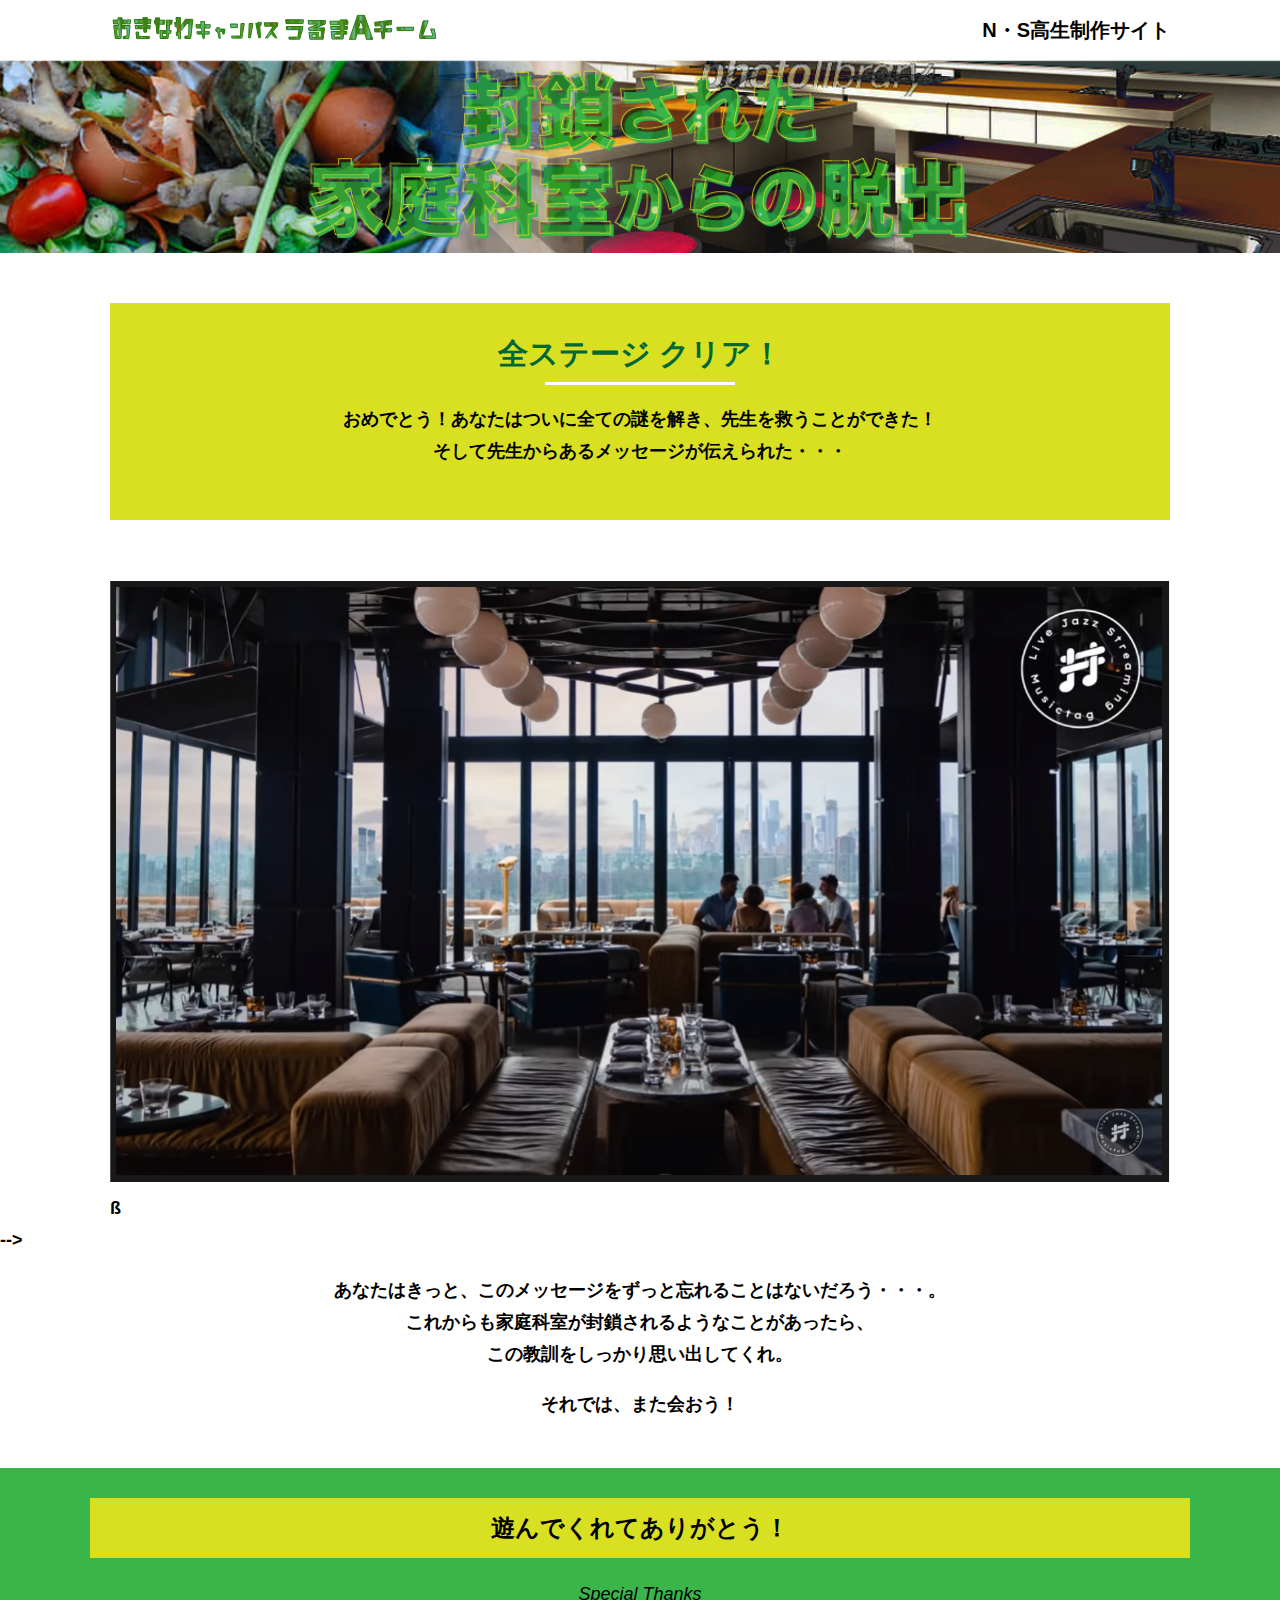
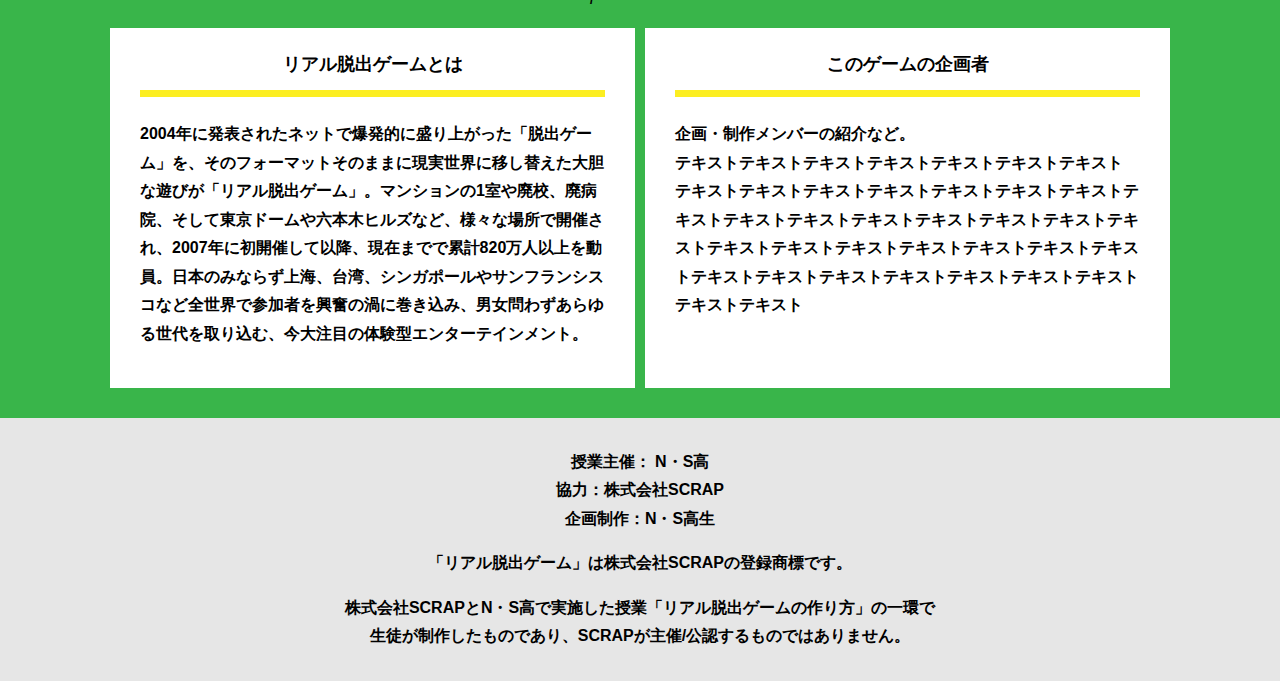
==== final.html @ b938b382 "Add files via upload" ====
<!DOCTYPE html>
<html lang="ja">
<head>
  <meta charset="UTF-8">
  <meta http-equiv="X-UA-Compatible" content="IE=edge">
  <meta name="viewport" content="width=device-width, initial-scale=1.0">
  <title>封鎖された家庭科室からの脱出 │ Project N</title>
  <link rel="stylesheet" href="assets/css/normalize.css">
  <link rel="stylesheet" href="assets/css/style.css">
</head>
<body>
  <header class="header">
    <div class="container">
      <div class="header__logo"><img src="assets/images/logo.svg" alt="チームロゴ"></div>
      <div class="header__name">N・S高生制作サイト</div>
    </div>
  </header>
  <main class="main final-page">
    <!-- タイトルエリア　ここから -->
    <h1 class="main-title"><img src="assets/images/main-image.png" alt="封鎖された家庭科室からの脱出"></h1>
    <!-- タイトルエリア　ここまで -->
    <section class="section">
      <div class="container">
        <div class="box bg-color--subcolor">
          <h2 class="section-title--border">全ステージ クリア！</h2>
          <p class="text-center">おめでとう！あなたはついに全ての謎を解き、先生を救うことができた！<br>
            そして先生からあるメッセージが伝えられた・・・</p>
        </div>
      </div>
    </section>
    <section class="section">
      <div class="container">
          <figure class="image__container">
             <img src="assets/images/stage.png" alt="">
          </figure>

<!--  YouTube貼り付け
            <div class="youtube__container">
              <div class="youtube">
                <iframe width="560" height="315" src="https://www.youtube.com/embed/IRyJe-0Uie0?controls=0" title="YouTube video player" frameborder="0" allow="accelerometer; autoplay; clipboard-write; encrypted-media; gyroscope; picture-in-picture" allowfullscreen></iframe>
              </div>
            </div>
Youtube貼り付けここまで-->
          ß
      </div>
         -->
        <p class="text-center">あなたはきっと、このメッセージをずっと忘れることはないだろう・・・。<br>
          これからも家庭科室が封鎖されるようなことがあったら、<br>
          この教訓をしっかり思い出してくれ。</p>
        <p class="text-center">それでは、また会おう！</p>
      </div>
    </section>
    <section class="section bg-color--keycolor">
      <div class="container">
        <h2 class="section-title">遊んでくれてありがとう！</h2>
        <p class="font-eng text-center">Special Thanks</p>
        <div class="row">
          <div class="column">
            <div class="card">
              <h3 class="card__title">リアル脱出ゲームとは</h3>
              <p class="card__content">2004年に発表されたネットで爆発的に盛り上がった「脱出ゲーム」を、そのフォーマットそのままに現実世界に移し替えた大胆な遊びが「リアル脱出ゲーム」。マンションの1室や廃校、廃病院、そして東京ドームや六本木ヒルズなど、様々な場所で開催され、2007年に初開催して以降、現在までで累計820万人以上を動員。日本のみならず上海、台湾、シンガポールやサンフランシスコなど全世界で参加者を興奮の渦に巻き込み、男女問わずあらゆる世代を取り込む、今大注目の体験型エンターテインメント。</p>
            </div>
          </div>
          <div class="column">
            <div class="card">
              <h3 class="card__title">このゲームの企画者</h3>
              <p class="card__content">企画・制作メンバーの紹介など。<br>
                テキストテキストテキストテキストテキストテキストテキスト<br>
                テキストテキストテキストテキストテキストテキストテキストテキストテキストテキストテキストテキストテキストテキストテキストテキストテキストテキストテキストテキストテキストテキストテキストテキストテキストテキストテキストテキストテキストテキストテキスト</p>
            </div>
          </div>
        </div>
      </div>
    </section>
  </main>
  <footer class="footer section bg-color--gray">
    <div class="container">
        <p class="text-center">授業主催： N・S高<br>協力：株式会社SCRAP<br>企画制作：N・S高生</p>
        <p class="text-center">「リアル脱出ゲーム」は株式会社SCRAPの登録商標です。</p>
        <p class="text-center">株式会社SCRAPとN・S高で実施した授業「リアル脱出ゲームの作り方」の一環で<br>生徒が制作したものであり、SCRAPが主催/公認するものではありません。</p>
    </div>
  </footer>
</body>
</html>
---- assets/css/style.css ----
@charset "UTF-8";
/****************************
 * 共通CSSのテンプレートです。
*****************************/
*,
*::before,
*::after {
  -webkit-box-sizing: border-box;
          box-sizing: border-box;
}

html {
  font-size: 18px;
  -webkit-box-sizing: border-box;
          box-sizing: border-box;
}

body {
  overflow-x: hidden;
  font-family: "游ゴシック体", "Yu Gothic", YuGothic, "ヒラギノ角ゴ Pro", "Hiragino Kaku Gothic Pro", "メイリオ", "Meiryo", sans-serif;
  font-size: 18px;
  line-height: 1.77778;
  font-weight: bold;
  text-decoration: none;
  border: none;
  list-style: none;
  color: #000;
  margin: 0;
}

img {
  width: 100%;
}

figure {
  margin: 0;
}

figcaption {
  margin-top: 30px;
  font-size: 14px;
}

@media screen and (max-width: 767px) {
  figcaption {
    font-size: 13px;
  }
}

input[type=text] {
  font-size: 18px;
  border: none;
  padding: 25px 35px;
  display: block;
  margin: 0 auto;
  max-width: 580px;
  width: 100%;
}

::-webkit-input-placeholder {
  color: #999;
}

:-ms-input-placeholder {
  color: #999;
}

::-ms-input-placeholder {
  color: #999;
}

::placeholder {
  color: #999;
}

button {
  cursor: pointer;
  display: block;
  border: none;
  margin: 0 auto;
  background-color: #006837;
  color: #fff;
  width: 287px;
  height: 55px;
}

/*******************
* Layout
*******************/
.section {
  padding-top: 30px;
  padding-bottom: 30px;
}

.section--clear {
  /* ステージクリア画面 */
  position: fixed;
  display: none;
  /* 読み込み時に一瞬表示されるのを防ぐ */
  -webkit-box-pack: center;
      -ms-flex-pack: center;
          justify-content: center;
  -webkit-box-align: center;
      -ms-flex-align: center;
          align-items: center;
  top: 0;
  bottom: 0;
  left: 0;
  right: 0;
  z-index: 200;
}

.section--clear.isClear {
  display: -webkit-box;
  display: -ms-flexbox;
  display: flex;
}

.container {
  width: 1100px;
  padding-left: 20px;
  padding-right: 20px;
  margin: 0 auto;
}

@media screen and (max-width: 1100px) {
  .container {
    width: calc(100% - 40px);
  }
}

.row {
  display: -webkit-box;
  display: -ms-flexbox;
  display: flex;
  -ms-flex-line-pack: stretch;
      align-content: stretch;
  gap: 10px;
}

.row + .row {
  margin-top: 20px;
}

.column {
  width: 100%;
}

.card {
  background-color: #fff;
  margin-bottom: 20px;
  height: 100%;
}

.card__title {
  font-size: 18px;
  text-align: center;
  margin: 0;
  padding: 20px 30px;
  position: relative;
  cursor: pointer;
}

.card__content {
  -webkit-transition: all 0.3s;
  transition: all 0.3s;
  font-size: 16px;
  padding: 20px 30px;
  margin: 0;
  position: relative;
}

.card__content::before {
  display: block;
  content: '';
  width: calc(100% - 60px);
  height: 7px;
  background-color: #fcee21;
  position: absolute;
  top: -10px;
  left: 30px;
}

.hint-page .card {
  height: auto;
}

.hint-page .card__content {
  display: none;
  text-align: center;
}

.hint-page .card__arrow {
  position: absolute;
  top: calc(50% - 12px);
  right: 45px;
  -webkit-transform: rotate(90deg);
          transform: rotate(90deg);
  -webkit-transition: all 0.3s;
  transition: all 0.3s;
  fill: #009245;
  width: 12px;
  height: 24px;
}

.hint-page .card.is-open .card__content {
  display: block;
}

.hint-page .card.is-open .card__arrow {
  -webkit-transform: rotate(-90deg);
          transform: rotate(-90deg);
}

.box {
  padding: 35px 30px;
}

.youtube {
  position: relative;
  width: 100%;
  padding-top: 56.25%;
}

.youtube iframe {
  position: absolute;
  top: 0;
  left: 0;
  width: 100%;
  height: 100%;
}

.youtube__container {
  max-width: 800px;
  margin: 0 auto;
}

/*********************
* Color
*********************/
.bg-color--keycolor {
  background-color: #39b54a;
}

.bg-color--subcolor {
  background-color: #d9e021;
}

.bg-color--gray {
  background-color: #e6e6e6;
}

/*********************
* title
**********************/
.main-title {
  margin: 0;
}

.sub-title {
  text-align: center;
  font-size: 18px;
  line-height: 1.66667;
}

.sub-title__bg {
  background-color: #fcee21;
  padding-left: 1rem;
  padding-right: 1rem;
}

.section-title {
  font-size: 24px;
  line-height: 1.75;
  text-align: center;
  padding: 9px 20px;
  background-color: #d9e021;
  margin: 0 -20px 20px -20px;
}

.section-title__stage {
  display: inline-block;
  margin-right: 2rem;
}

.section-title--keycolorlight {
  background-color: #8cc63f;
}

.section-title--keycolorlight .section-title__stage {
  color: #fff;
}

.section-title--keycolor {
  background-color: #39b54a;
}

.section-title--story {
  width: 330px;
  margin: 0 auto 20px;
}

.section-title--border {
  position: relative;
  font-size: 30px;
  text-align: center;
  line-height: 1.06667;
  margin: 0;
  padding-bottom: 15px;
  color: #006837;
}

.section-title--border::after {
  position: absolute;
  bottom: 0;
  left: calc(50% - 95px);
  display: block;
  content: '';
  background-color: #fff;
  height: 2.6px;
  width: 190px;
}

/******************
* text
******************/
.font-eng {
  font-style: italic;
  font-weight: normal;
}

/*************************
* Button
*************************/
.btn {
  display: block;
  text-decoration: none;
  cursor: pointer;
  background-color: #006837;
  color: #fff;
  font-size: 24px;
  line-height: 1.54167;
  text-align: center;
  padding: 11.5px;
  width: calc(100% - 40px);
  max-width: 700px;
  margin: 10px auto;
  position: relative;
}

.btn:hover {
  opacity: 0.7;
}

.btn__arrow {
  position: absolute;
  top: calc(50% - 12px);
  right: 15px;
  fill: #fff;
  width: 12px;
  height: 24px;
}

/****************
* header
*****************/
.header {
  background-color: #fff;
  height: 60px;
}

.header .container {
  display: -webkit-box;
  display: -ms-flexbox;
  display: flex;
  -webkit-box-pack: justify;
      -ms-flex-pack: justify;
          justify-content: space-between;
  -webkit-box-align: center;
      -ms-flex-align: center;
          align-items: center;
  height: 100%;
}

.header__logo {
  width: 330px;
  height: 42px;
}

.header__name {
  font-size: 20px;
  line-height: 1.1;
}

.footer {
  font-size: 16px;
}

.footer p:first-child {
  margin-top: 0;
}

.footer p:last-child {
  margin-bottom: 0;
}

/********************
* main
********************/
.story__note {
  margin: 0;
}

.story__note__outer {
  width: 860px;
  display: -webkit-box;
  display: -ms-flexbox;
  display: flex;
  padding: 20px;
  margin: 20px auto;
  -webkit-box-pack: center;
      -ms-flex-pack: center;
          justify-content: center;
}

@media screen and (max-width: 940px) {
  .story__note__outer {
    width: 100%;
  }
}

.stage-column__container + .stage-column__container {
  border-top: 2px solid #fff;
}

.answer {
  font-size: 18px;
  margin-bottom: 20px;
  line-height: 80px;
  word-spacing: 20px;
}

.err-message {
  color: #c1272d;
  font-size: 18px;
  text-align: center;
}

.link-hint {
  text-align: center;
  display: block;
  margin-top: 20px;
}

.clear-message {
  background-color: #d9e021;
  padding: 30px 30px 60px;
  position: relative;
}

.clear-message__title {
  position: relative;
  display: block;
  text-align: center;
  color: #006837;
  font-size: 30px;
  padding-bottom: 10px;
  margin-bottom: 35px;
}

.clear-message__title::after {
  content: '';
  position: absolute;
  display: block;
  width: 183px;
  height: 2px;
  background-color: #fff;
  bottom: 0;
  left: calc(50% - (183px/2));
}

.clear-message__content {
  text-align: center;
}

.clear-message__btn {
  position: absolute;
  bottom: -30px;
  left: calc(50% - 144px);
  width: 288px;
  margin: 0;
}

/********************
* Utility
********************/
.text-center {
  text-align: center;
}

.text-left {
  text-align: left;
}

.text-right {
  text-align: right;
}

.hidden {
  display: none;
}
/*# sourceMappingURL=style.css.map */
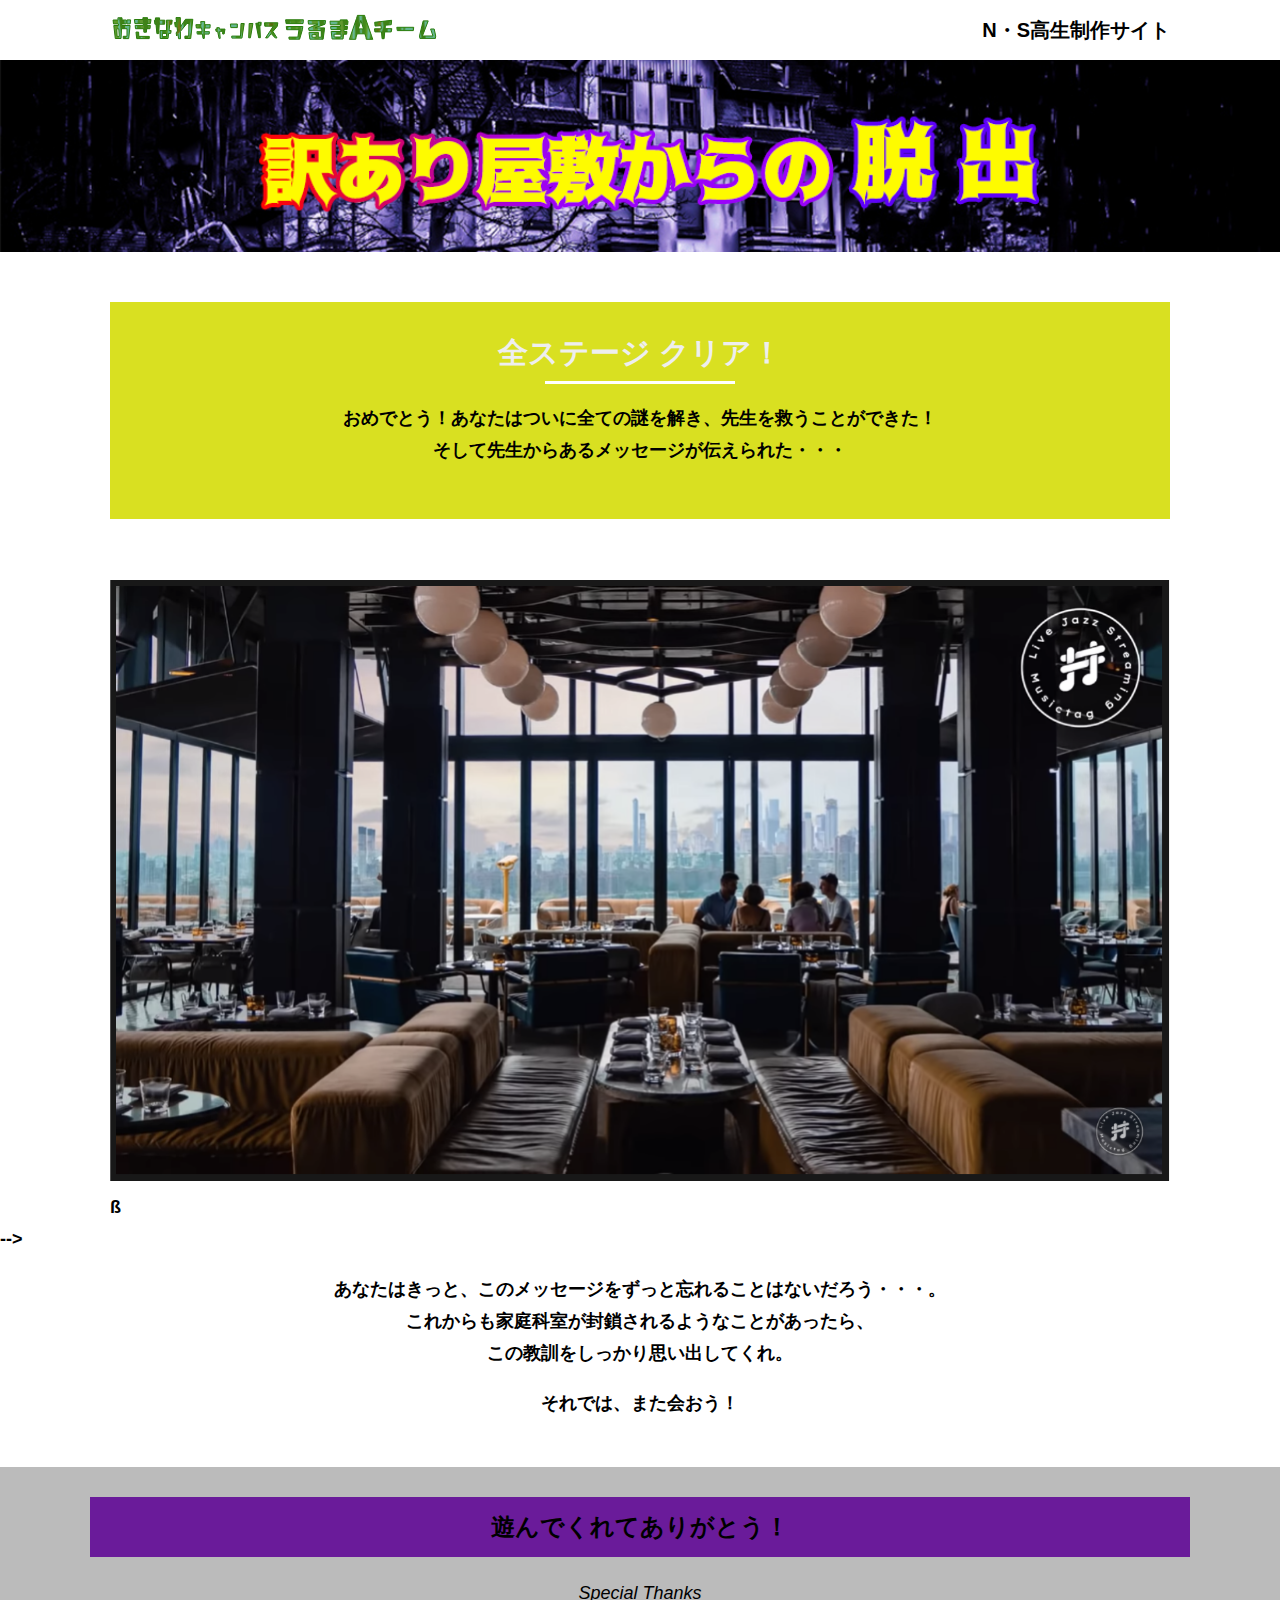
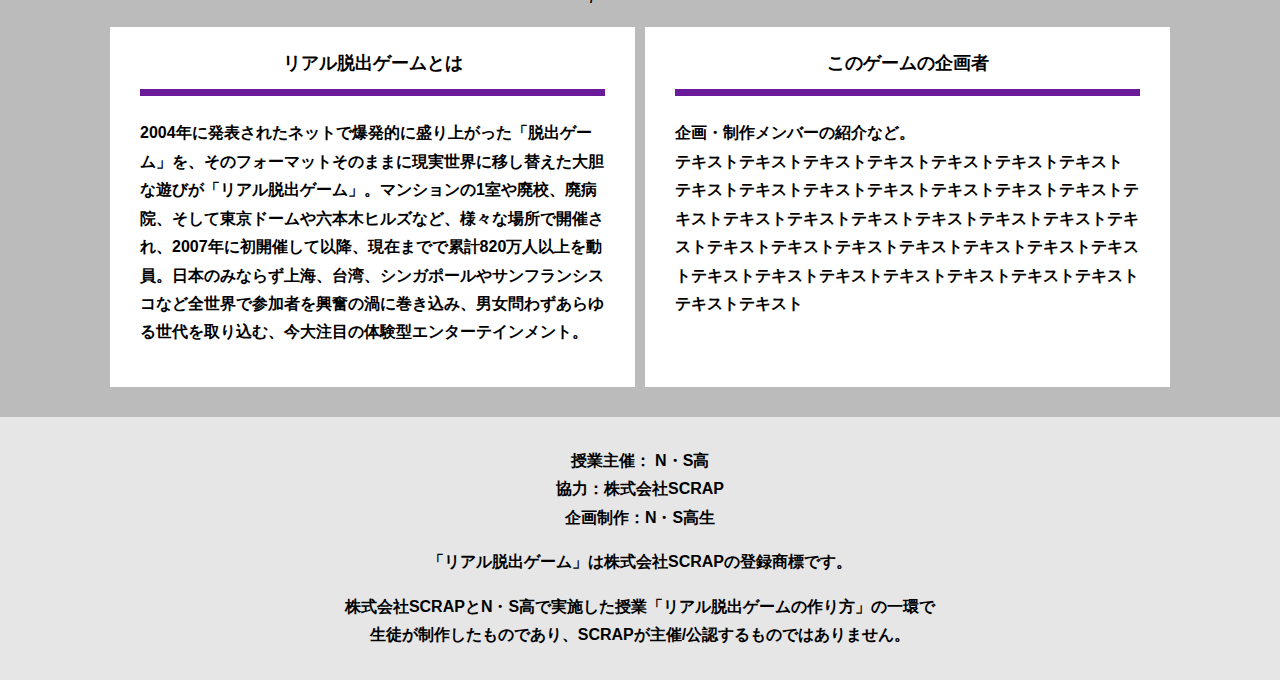
==== commit a54a339c: "Update final.html" ====
--- a/final.html
+++ b/final.html
@@ -17,7 +17,7 @@
   </header>
   <main class="main final-page">
     <!-- タイトルエリア　ここから -->
-    <h1 class="main-title"><img src="assets/images/main-image.png" alt="封鎖された家庭科室からの脱出"></h1>
+    <h1 class="main-title"><img src="assets/images/バナー画像.png" alt="封鎖された家庭科室からの脱出"></h1>
     <!-- タイトルエリア　ここまで -->
     <section class="section">
       <div class="container">
@@ -81,4 +81,4 @@
     </div>
   </footer>
 </body>
-</html>+</html>
--- a/assets/css/style.css
+++ b/assets/css/style.css
@@ -78,7 +78,7 @@
   display: block;
   border: none;
   margin: 0 auto;
-  background-color: #006837;
+  background-color: #000000;
   color: #fff;
   width: 287px;
   height: 55px;
@@ -175,7 +175,7 @@
   content: '';
   width: calc(100% - 60px);
   height: 7px;
-  background-color: #fcee21;
+  background-color: #6A1B9A;
   position: absolute;
   top: -10px;
   left: 30px;
@@ -239,7 +239,7 @@
 * Color
 *********************/
 .bg-color--keycolor {
-  background-color: #39b54a;
+  background-color: #bbbbbb;
 }
 
 .bg-color--subcolor {
@@ -274,7 +274,7 @@
   line-height: 1.75;
   text-align: center;
   padding: 9px 20px;
-  background-color: #d9e021;
+  background-color: #6A1B9A;
   margin: 0 -20px 20px -20px;
 }
 
@@ -292,7 +292,7 @@
 }
 
 .section-title--keycolor {
-  background-color: #39b54a;
+  background-color: #000000;
 }
 
 .section-title--story {
@@ -307,7 +307,7 @@
   line-height: 1.06667;
   margin: 0;
   padding-bottom: 15px;
-  color: #006837;
+  color: #eeeeee;
 }
 
 .section-title--border::after {
@@ -336,7 +336,7 @@
   display: block;
   text-decoration: none;
   cursor: pointer;
-  background-color: #006837;
+  background-color: #000000;
   color: #fff;
   font-size: 24px;
   line-height: 1.54167;
@@ -509,4 +509,4 @@
 .hidden {
   display: none;
 }
-/*# sourceMappingURL=style.css.map */+/*# sourceMappingURL=style.css.map */
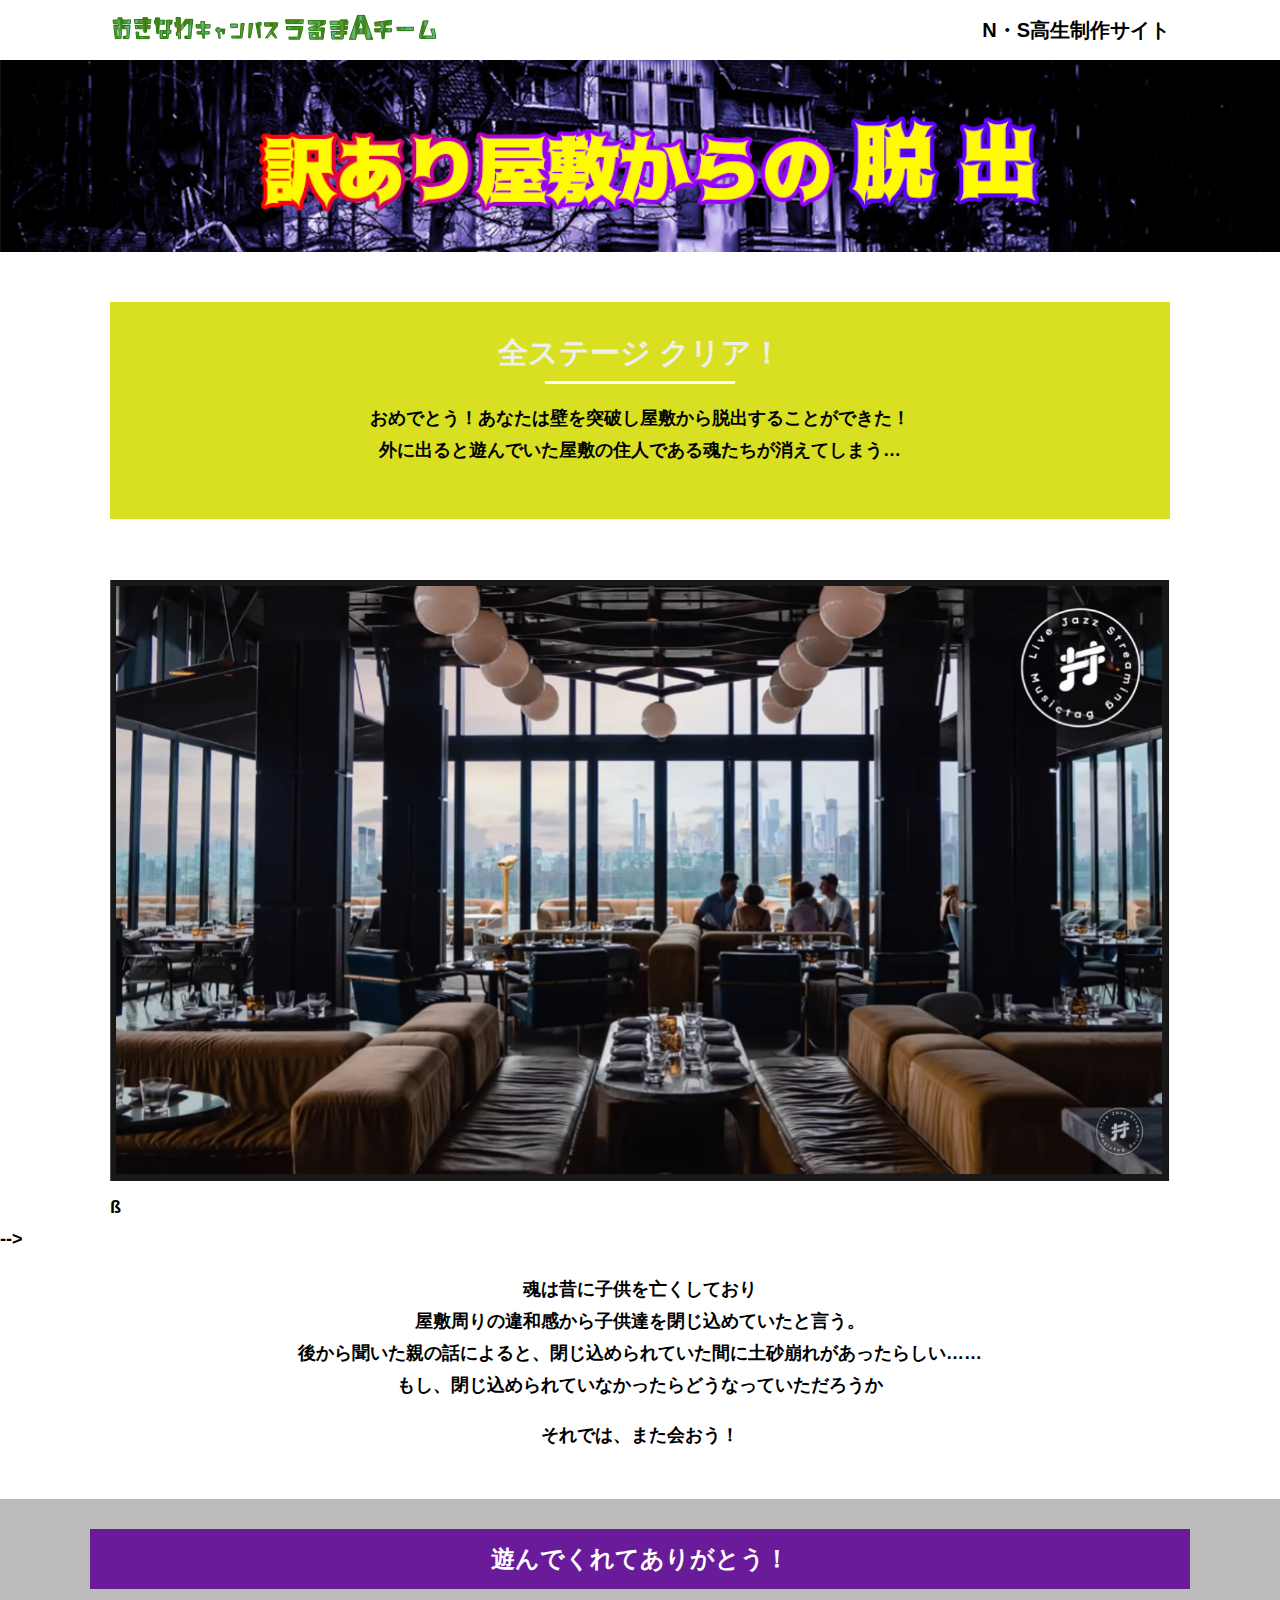
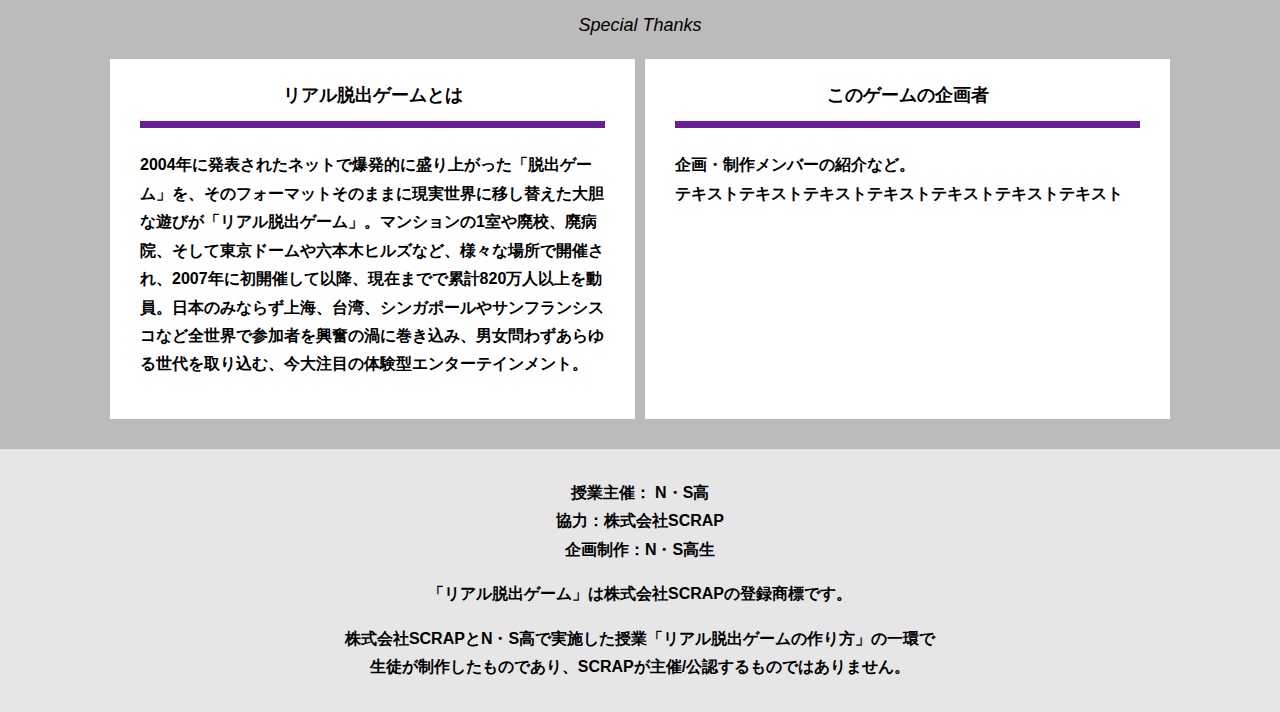
==== commit 316f06ec: "Update final.html" ====
--- a/final.html
+++ b/final.html
@@ -4,7 +4,7 @@
   <meta charset="UTF-8">
   <meta http-equiv="X-UA-Compatible" content="IE=edge">
   <meta name="viewport" content="width=device-width, initial-scale=1.0">
-  <title>封鎖された家庭科室からの脱出 │ Project N</title>
+  <title>訳あり屋敷からの脱出 │ Project N</title>
   <link rel="stylesheet" href="assets/css/normalize.css">
   <link rel="stylesheet" href="assets/css/style.css">
 </head>
@@ -23,8 +23,8 @@
       <div class="container">
         <div class="box bg-color--subcolor">
           <h2 class="section-title--border">全ステージ クリア！</h2>
-          <p class="text-center">おめでとう！あなたはついに全ての謎を解き、先生を救うことができた！<br>
-            そして先生からあるメッセージが伝えられた・・・</p>
+          <p class="text-center">おめでとう！あなたは壁を突破し屋敷から脱出することができた！<br>
+            外に出ると遊んでいた屋敷の住人である魂たちが消えてしまう…</p>
         </div>
       </div>
     </section>
@@ -44,9 +44,10 @@
           ß
       </div>
          -->
-        <p class="text-center">あなたはきっと、このメッセージをずっと忘れることはないだろう・・・。<br>
-          これからも家庭科室が封鎖されるようなことがあったら、<br>
-          この教訓をしっかり思い出してくれ。</p>
+        <p class="text-center">魂は昔に子供を亡くしており<br>
+          屋敷周りの違和感から子供達を閉じ込めていたと言う。<br>
+          後から聞いた親の話によると、閉じ込められていた間に土砂崩れがあったらしい……<br>
+          もし、閉じ込められていなかったらどうなっていただろうか</p>
         <p class="text-center">それでは、また会おう！</p>
       </div>
     </section>
@@ -66,7 +67,7 @@
               <h3 class="card__title">このゲームの企画者</h3>
               <p class="card__content">企画・制作メンバーの紹介など。<br>
                 テキストテキストテキストテキストテキストテキストテキスト<br>
-                テキストテキストテキストテキストテキストテキストテキストテキストテキストテキストテキストテキストテキストテキストテキストテキストテキストテキストテキストテキストテキストテキストテキストテキストテキストテキストテキストテキストテキストテキストテキスト</p>
+                </p>
             </div>
           </div>
         </div>
--- a/assets/css/style.css
+++ b/assets/css/style.css
@@ -270,6 +270,7 @@
 }
 
 .section-title {
+  color: white;
   font-size: 24px;
   line-height: 1.75;
   text-align: center;
@@ -296,6 +297,7 @@
 }
 
 .section-title--story {
+  color: red;
   width: 330px;
   margin: 0 auto 20px;
 }
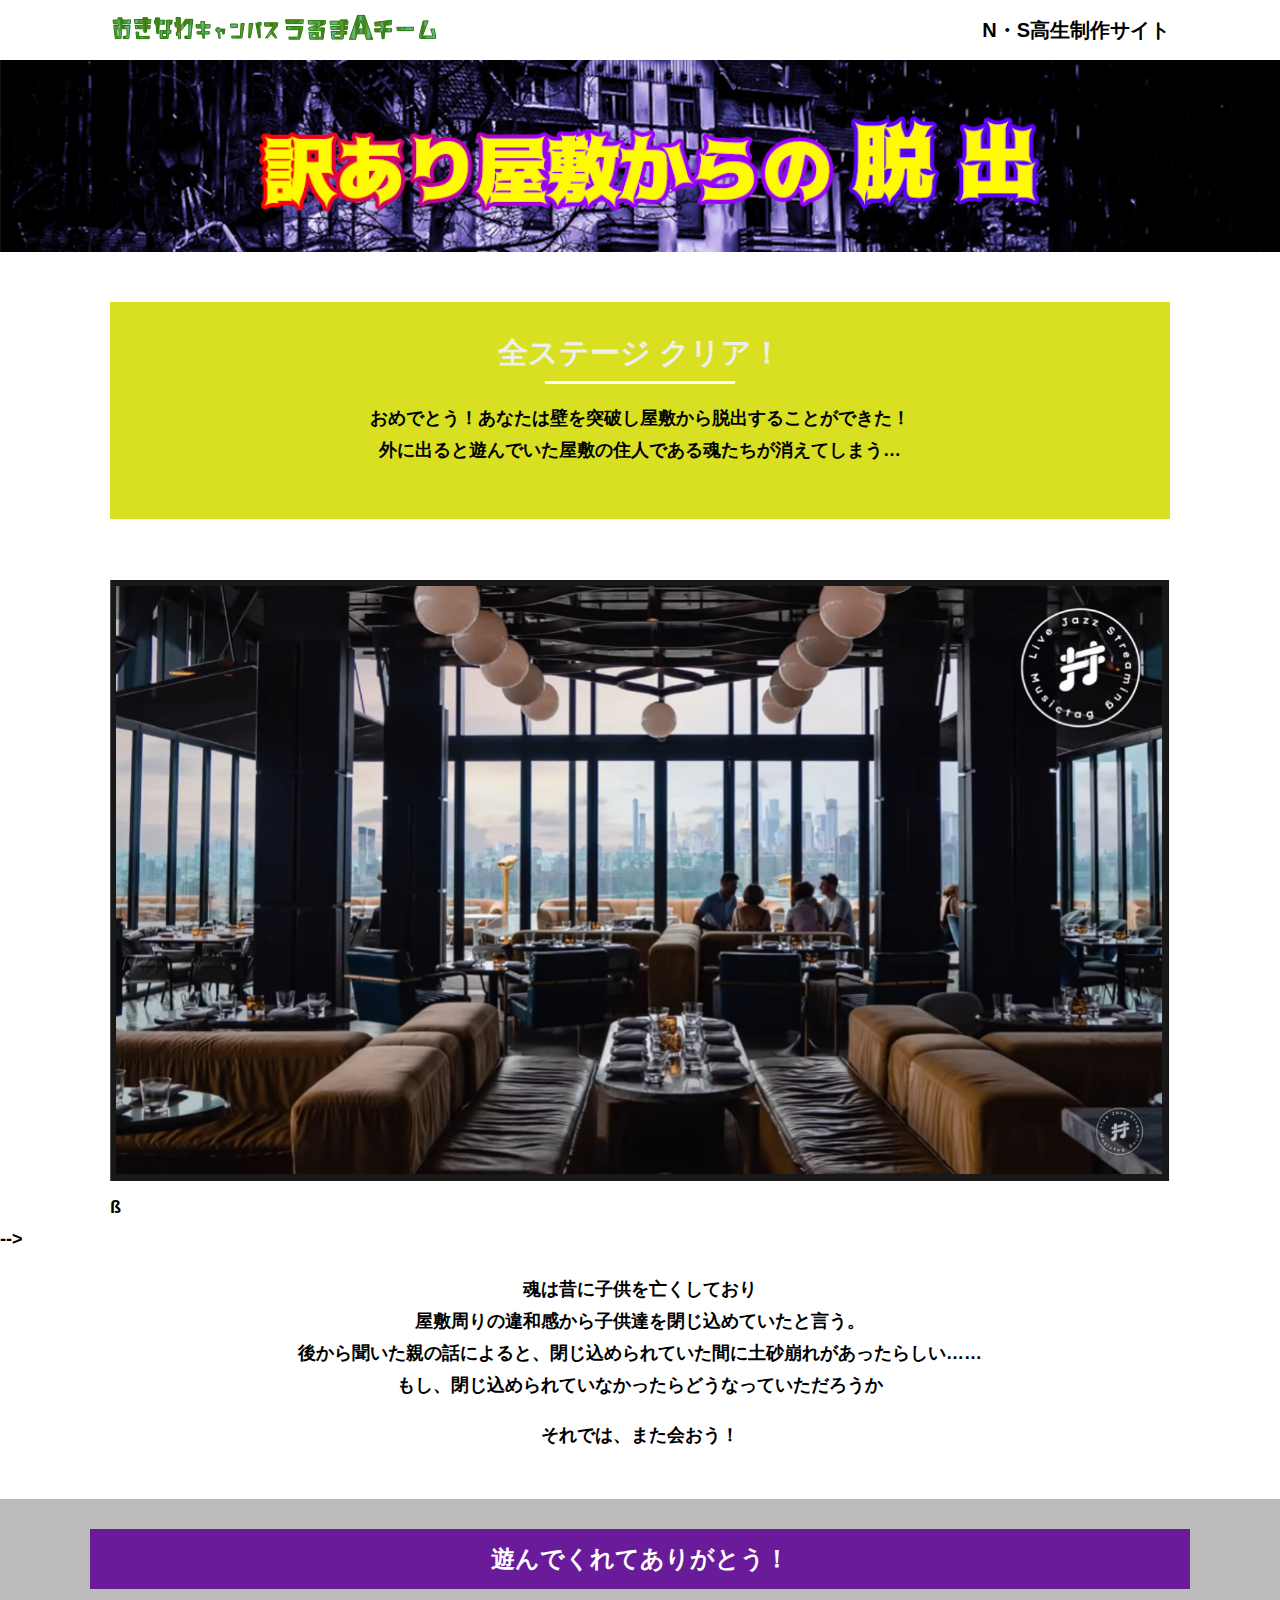
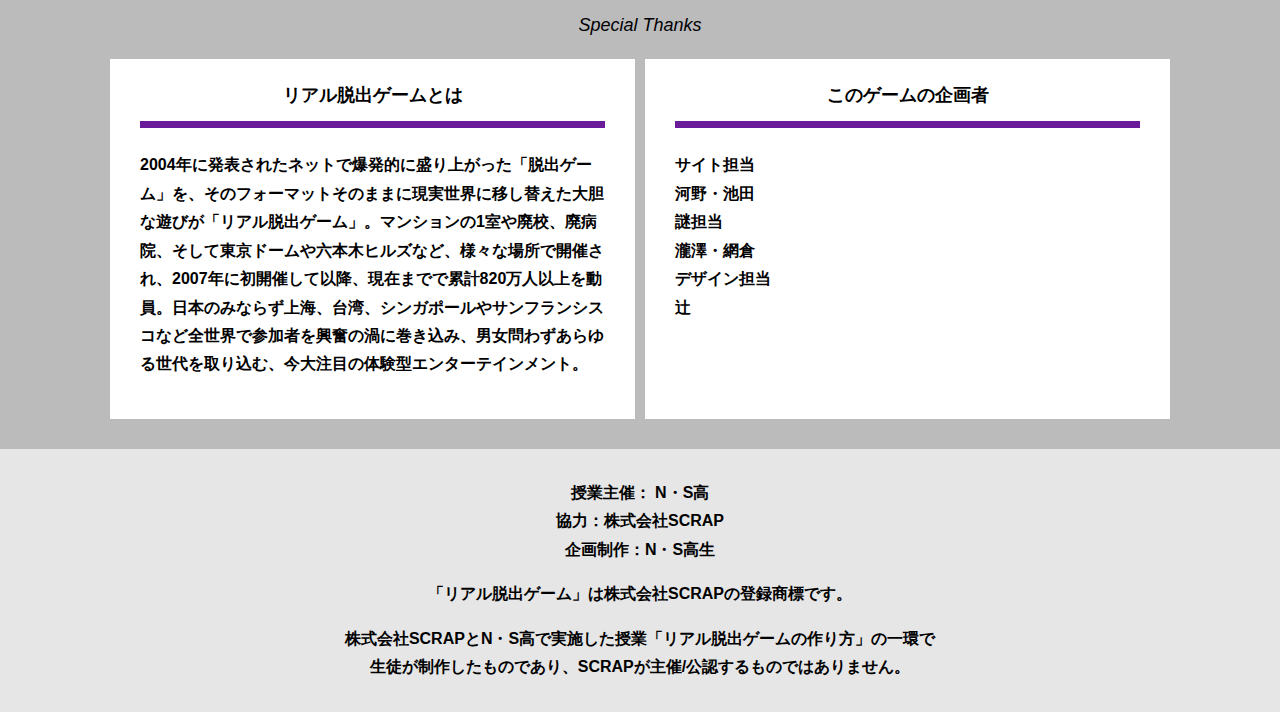
==== commit f8cd9d56: "Update final.html" ====
--- a/final.html
+++ b/final.html
@@ -65,8 +65,12 @@
           <div class="column">
             <div class="card">
               <h3 class="card__title">このゲームの企画者</h3>
-              <p class="card__content">企画・制作メンバーの紹介など。<br>
-                テキストテキストテキストテキストテキストテキストテキスト<br>
+              <p class="card__content">サイト担当<br>
+                河野・池田<br>
+                謎担当<br>
+                瀧澤・網倉<br>
+                デザイン担当<br>
+                辻
                 </p>
             </div>
           </div>
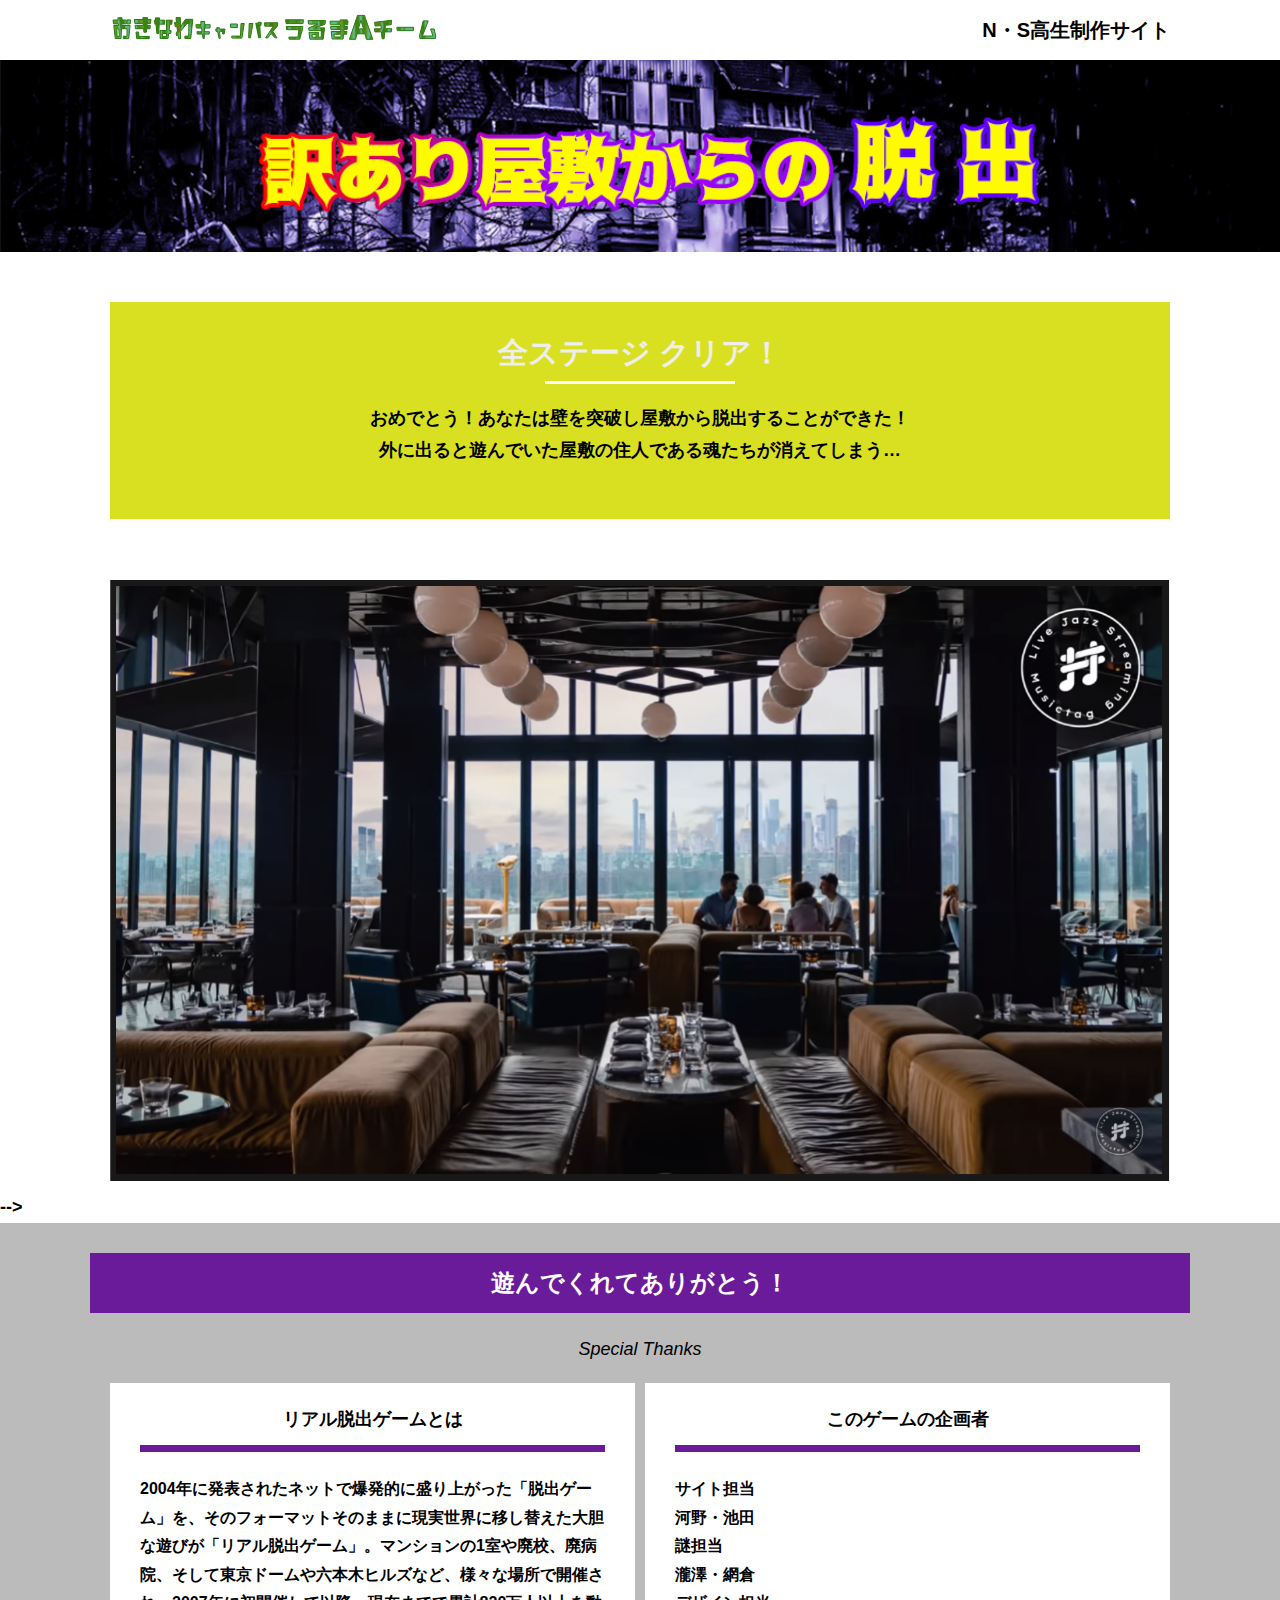
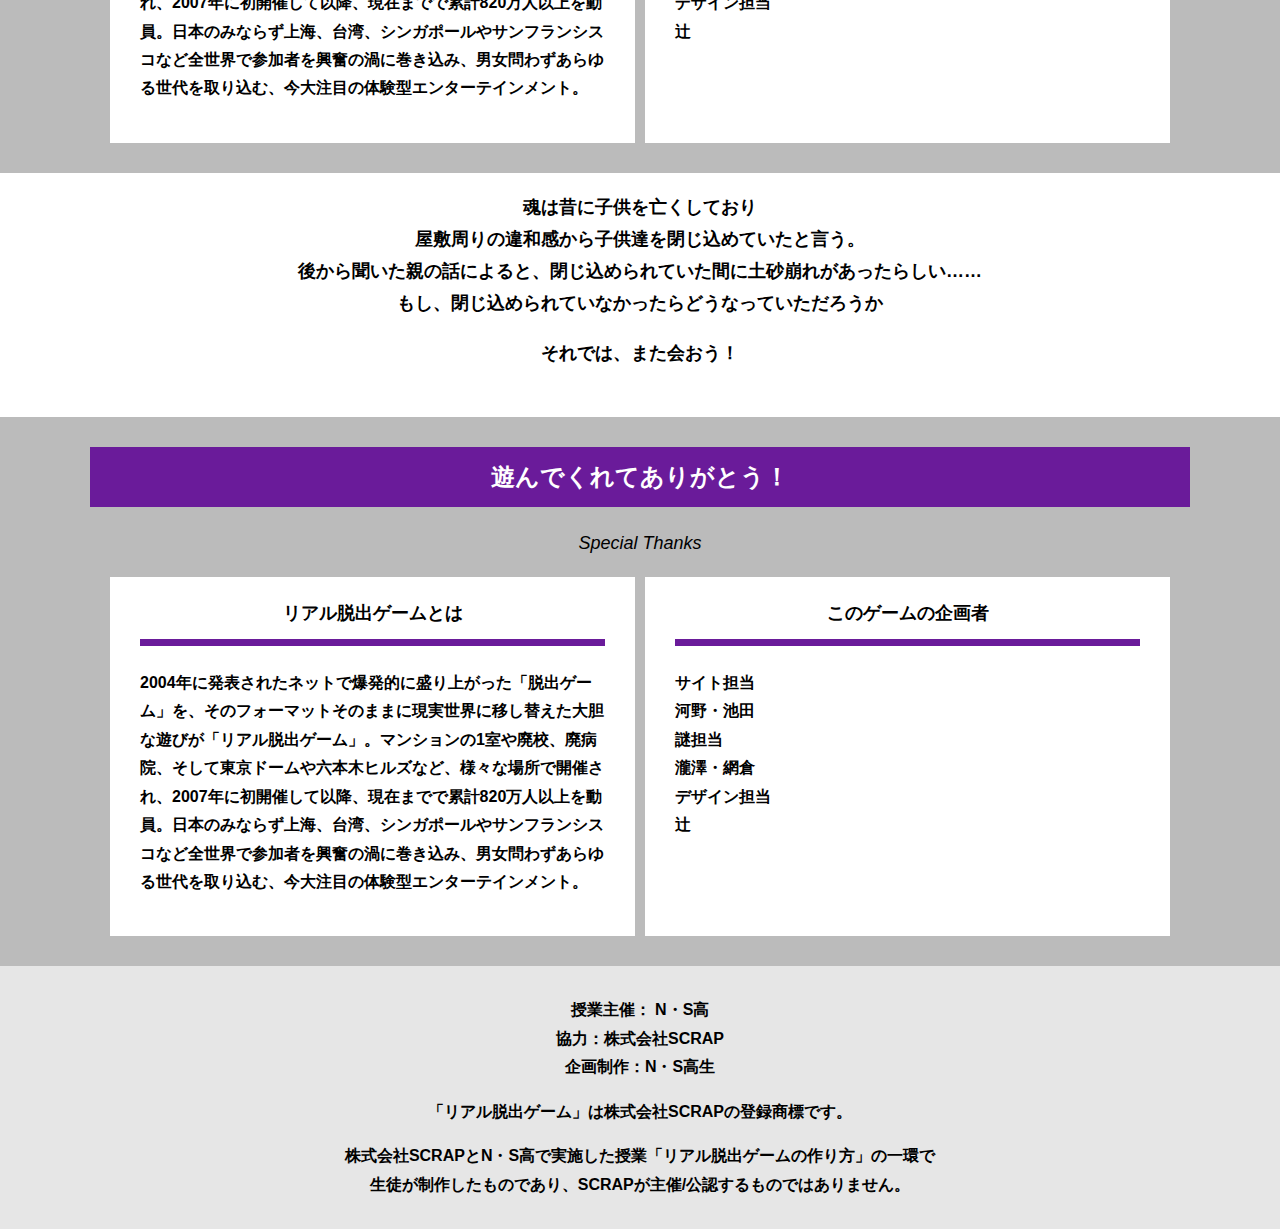
==== commit dff8563b: "add cards" ====
--- a/final.html
+++ b/final.html
@@ -41,9 +41,34 @@
               </div>
             </div>
 Youtube貼り付けここまで-->
-          ß
       </div>
          -->
+      <section class="section bg-color--keycolor">
+         <div class="container">
+            <h2 class="section-title">遊んでくれてありがとう！</h2>
+            <p class="font-eng text-center">Special Thanks</p>
+            <div class="row">
+              <div class="column">
+                <div class="card">
+                  <h3 class="card__title">リアル脱出ゲームとは</h3>
+                  <p class="card__content">2004年に発表されたネットで爆発的に盛り上がった「脱出ゲーム」を、そのフォーマットそのままに現実世界に移し替えた大胆な遊びが「リアル脱出ゲーム」。マンションの1室や廃校、廃病院、そして東京ドームや六本木ヒルズなど、様々な場所で開催され、2007年に初開催して以降、現在までで累計820万人以上を動員。日本のみならず上海、台湾、シンガポールやサンフランシスコなど全世界で参加者を興奮の渦に巻き込み、男女問わずあらゆる世代を取り込む、今大注目の体験型エンターテインメント。</p>
+                </div>
+              </div>
+              <div class="column">
+                <div class="card">
+                  <h3 class="card__title">このゲームの企画者</h3>
+                  <p class="card__content">サイト担当<br>
+                    河野・池田<br>
+                    謎担当<br>
+                    瀧澤・網倉<br>
+                    デザイン担当<br>
+                    辻
+                    </p>
+                </div>
+              </div>
+            </div>
+          </div>
+        </section>
         <p class="text-center">魂は昔に子供を亡くしており<br>
           屋敷周りの違和感から子供達を閉じ込めていたと言う。<br>
           後から聞いた親の話によると、閉じ込められていた間に土砂崩れがあったらしい……<br>
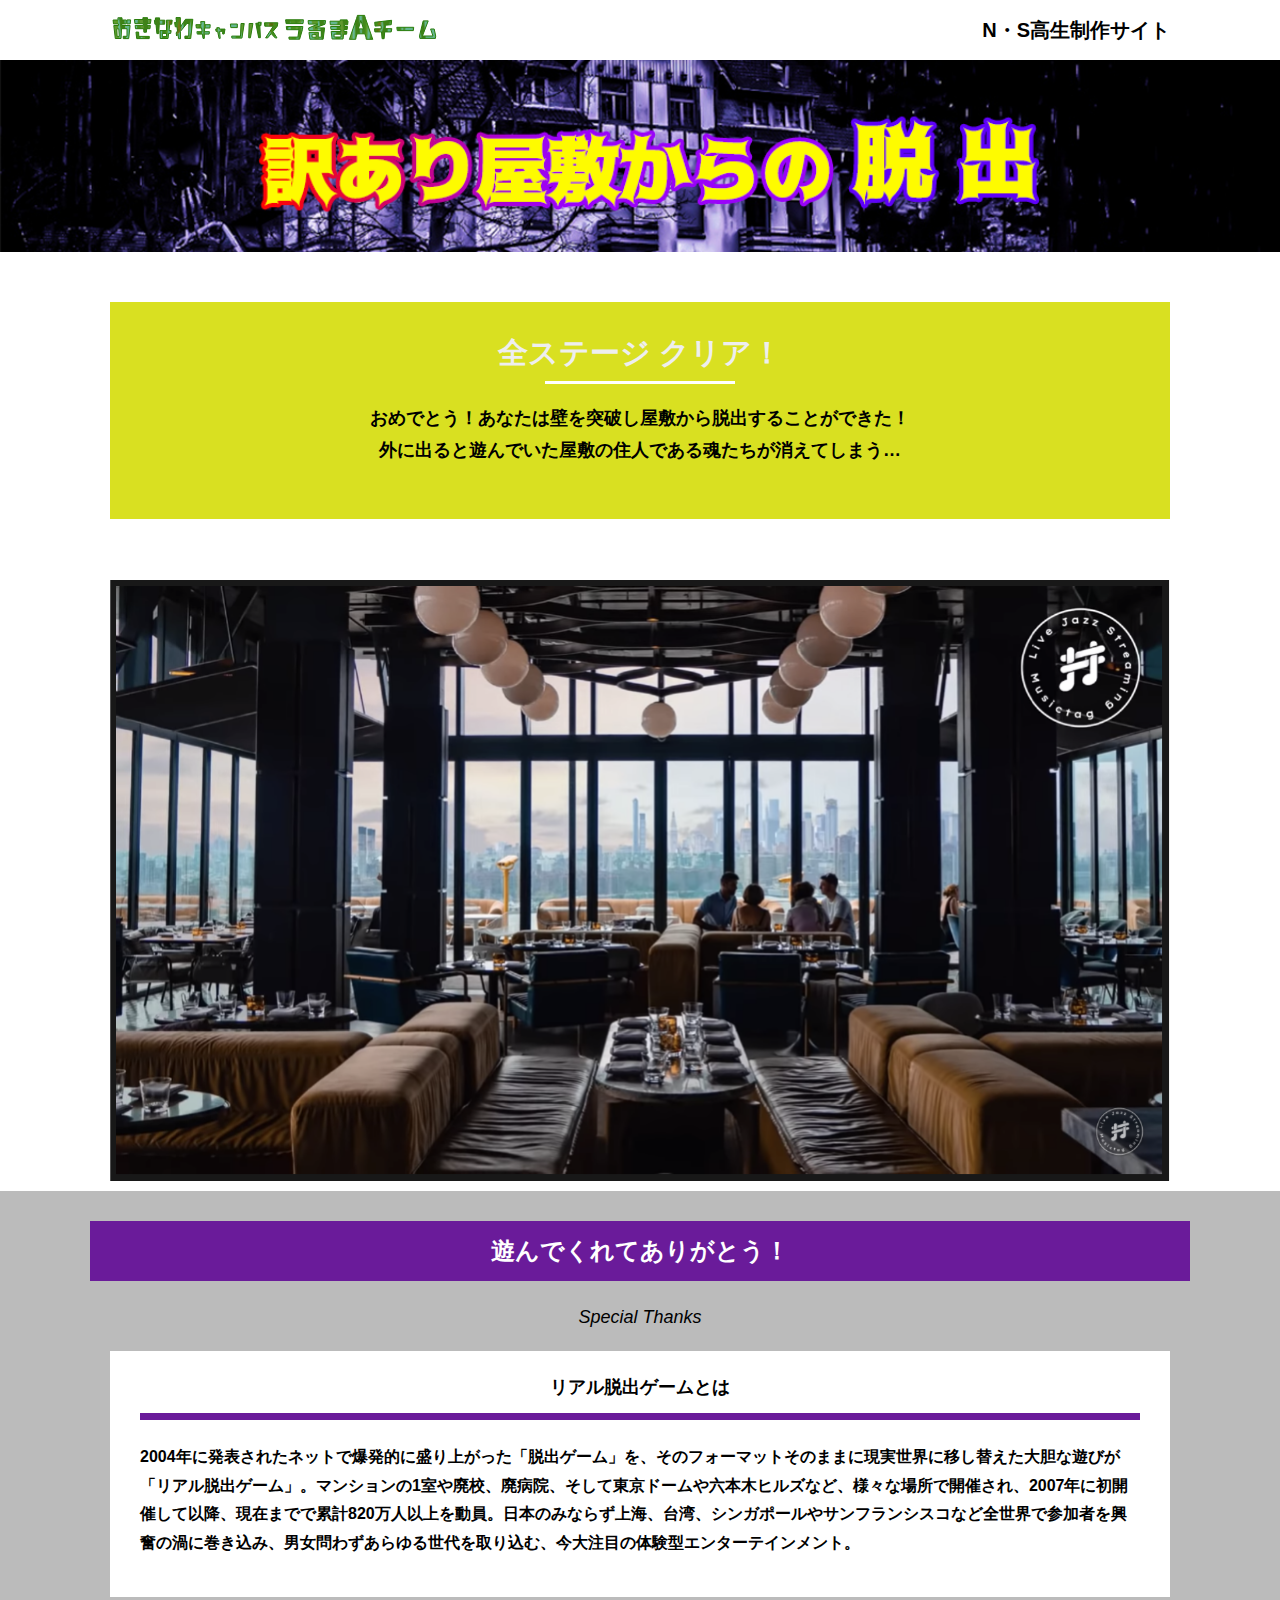
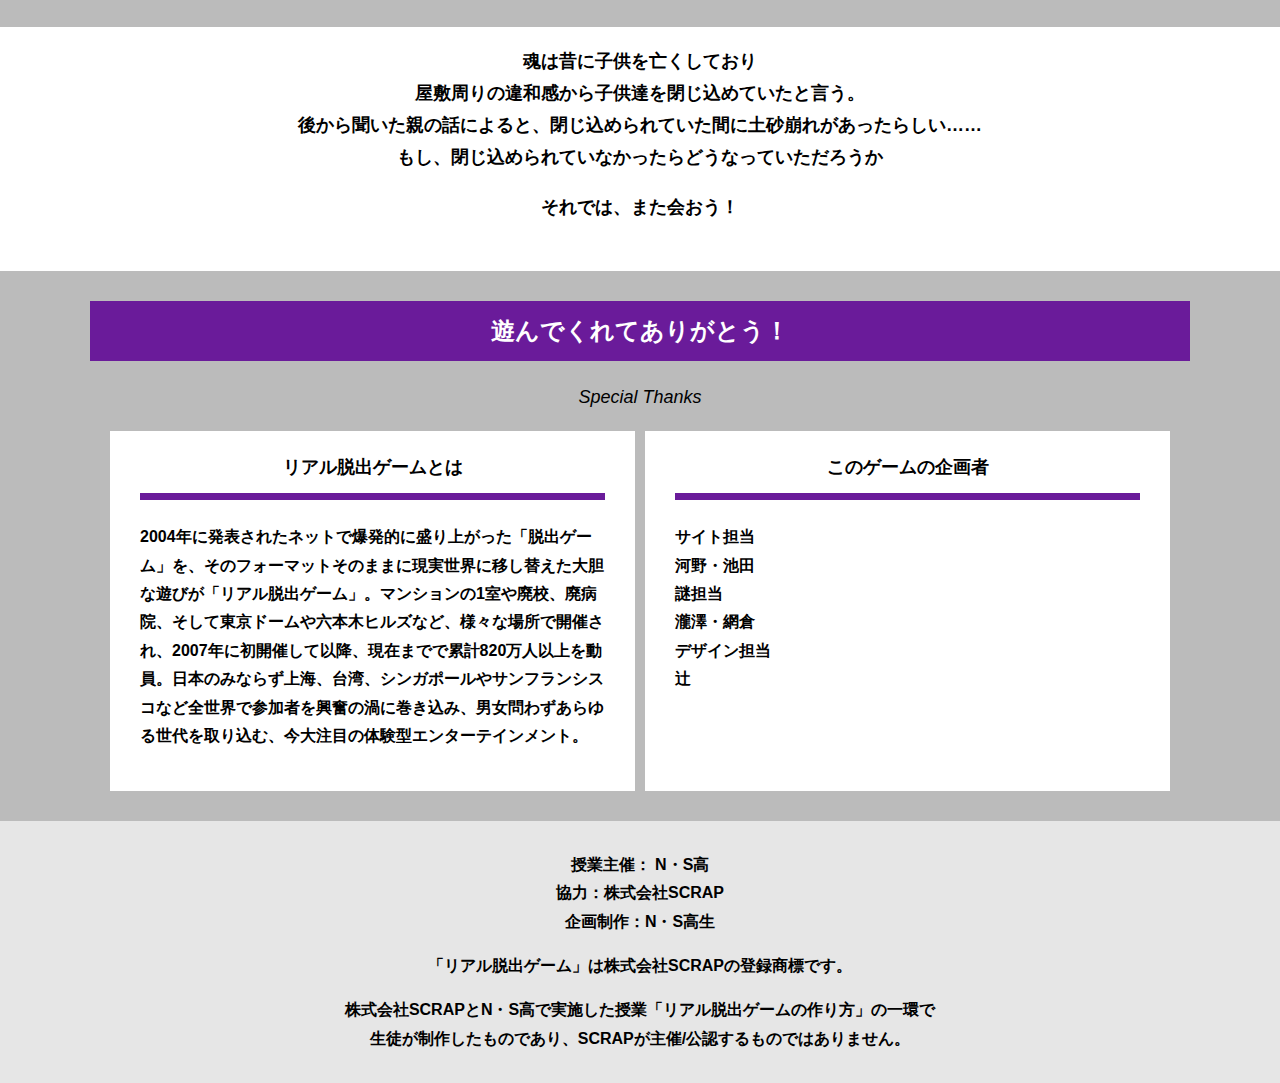
==== commit 570b2155: "Update final.html" ====
--- a/final.html
+++ b/final.html
@@ -42,7 +42,6 @@
             </div>
 Youtube貼り付けここまで-->
       </div>
-         -->
       <section class="section bg-color--keycolor">
          <div class="container">
             <h2 class="section-title">遊んでくれてありがとう！</h2>
@@ -52,18 +51,6 @@
                 <div class="card">
                   <h3 class="card__title">リアル脱出ゲームとは</h3>
                   <p class="card__content">2004年に発表されたネットで爆発的に盛り上がった「脱出ゲーム」を、そのフォーマットそのままに現実世界に移し替えた大胆な遊びが「リアル脱出ゲーム」。マンションの1室や廃校、廃病院、そして東京ドームや六本木ヒルズなど、様々な場所で開催され、2007年に初開催して以降、現在までで累計820万人以上を動員。日本のみならず上海、台湾、シンガポールやサンフランシスコなど全世界で参加者を興奮の渦に巻き込み、男女問わずあらゆる世代を取り込む、今大注目の体験型エンターテインメント。</p>
-                </div>
-              </div>
-              <div class="column">
-                <div class="card">
-                  <h3 class="card__title">このゲームの企画者</h3>
-                  <p class="card__content">サイト担当<br>
-                    河野・池田<br>
-                    謎担当<br>
-                    瀧澤・網倉<br>
-                    デザイン担当<br>
-                    辻
-                    </p>
                 </div>
               </div>
             </div>
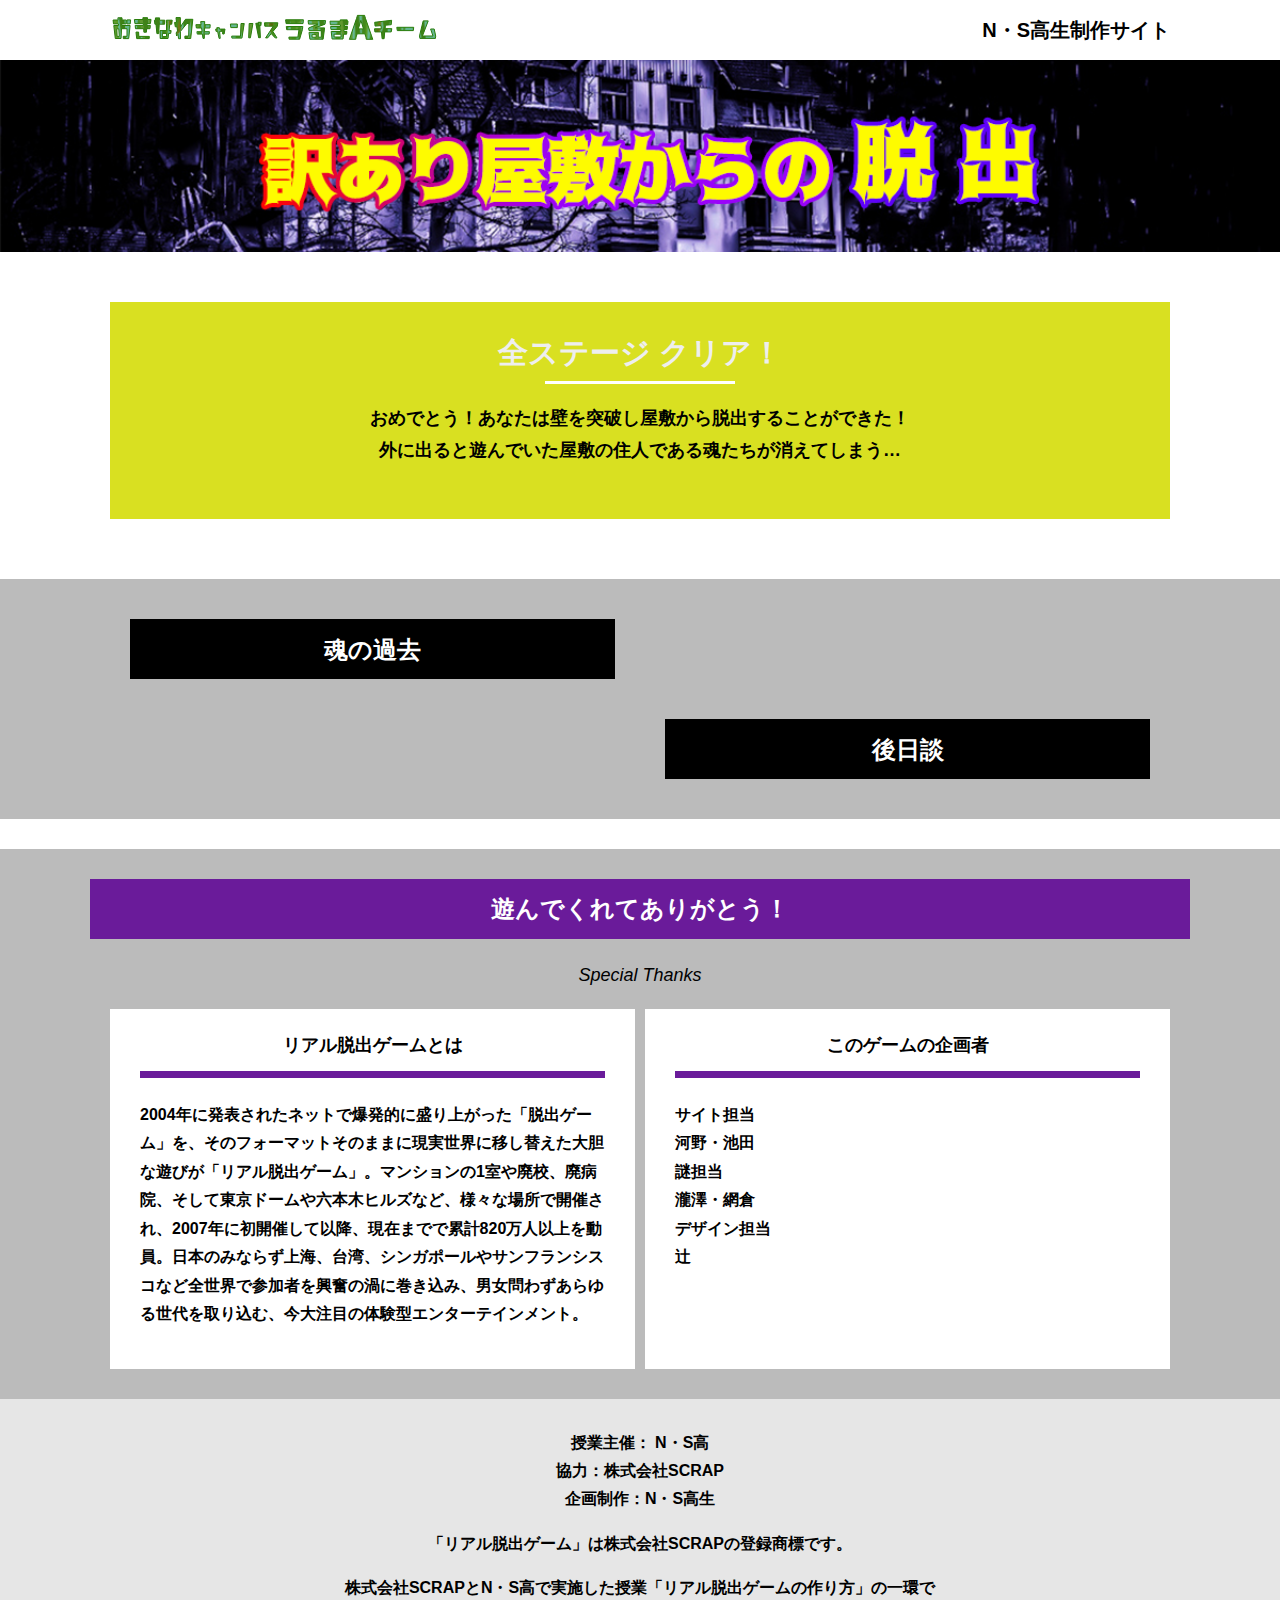
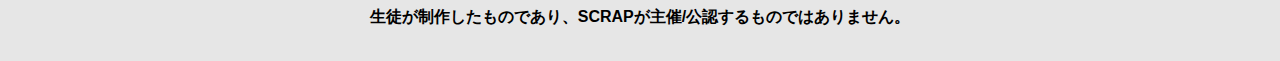
==== commit 85e921dc: "change st" ====
--- a/final.html
+++ b/final.html
@@ -30,9 +30,9 @@
     </section>
     <section class="section">
       <div class="container">
-          <figure class="image__container">
+<!--           <figure class="image__container">
              <img src="assets/images/stage.png" alt="">
-          </figure>
+          </figure> -->
 
 <!--  YouTube貼り付け
             <div class="youtube__container">
@@ -44,29 +44,40 @@
       </div>
       <section class="section bg-color--keycolor">
          <div class="container">
-            <h2 class="section-title">遊んでくれてありがとう！</h2>
-            <p class="font-eng text-center">Special Thanks</p>
             <div class="row">
               <div class="column">
-                <div class="card">
-                  <h3 class="card__title">リアル脱出ゲームとは</h3>
-                  <p class="card__content">2004年に発表されたネットで爆発的に盛り上がった「脱出ゲーム」を、そのフォーマットそのままに現実世界に移し替えた大胆な遊びが「リアル脱出ゲーム」。マンションの1室や廃校、廃病院、そして東京ドームや六本木ヒルズなど、様々な場所で開催され、2007年に初開催して以降、現在までで累計820万人以上を動員。日本のみならず上海、台湾、シンガポールやサンフランシスコなど全世界で参加者を興奮の渦に巻き込み、男女問わずあらゆる世代を取り込む、今大注目の体験型エンターテインメント。</p>
-                </div>
+<!--                 <button onclick="location.href='hint3.html'">次のページへ！！</button> -->
+                <a href="hint3.html" class="btn btn--orange btn--circle btn--circle-a btn--shadow">魂の過去</a>
+              </div>
+              <div class="column">
+<!--                 <button onclick="location.href='hint3.html'">次のページへ！！</button> -->
               </div>
             </div>
+            <div class="row">
+              <div class="column">
+<!--                 <button onclick="location.href='hint3.html'">次のページへ！！</button> -->
+              </div>
+              <div class="column">
+                <a href="hint3.html" class="btn btn--orange btn--circle btn--circle-a btn--shadow">後日談</a>
+              </div>
+            </div>
+
+
           </div>
+
         </section>
-        <p class="text-center">魂は昔に子供を亡くしており<br>
+<!--         <p class="text-center">魂は昔に子供を亡くしており<br>
           屋敷周りの違和感から子供達を閉じ込めていたと言う。<br>
           後から聞いた親の話によると、閉じ込められていた間に土砂崩れがあったらしい……<br>
           もし、閉じ込められていなかったらどうなっていただろうか</p>
-        <p class="text-center">それでは、また会おう！</p>
+        <p class="text-center">それでは、また会おう！</p> -->
       </div>
     </section>
     <section class="section bg-color--keycolor">
       <div class="container">
         <h2 class="section-title">遊んでくれてありがとう！</h2>
         <p class="font-eng text-center">Special Thanks</p>
+
         <div class="row">
           <div class="column">
             <div class="card">
@@ -88,6 +99,8 @@
           </div>
         </div>
       </div>
+    
+    
     </section>
   </main>
   <footer class="footer section bg-color--gray">
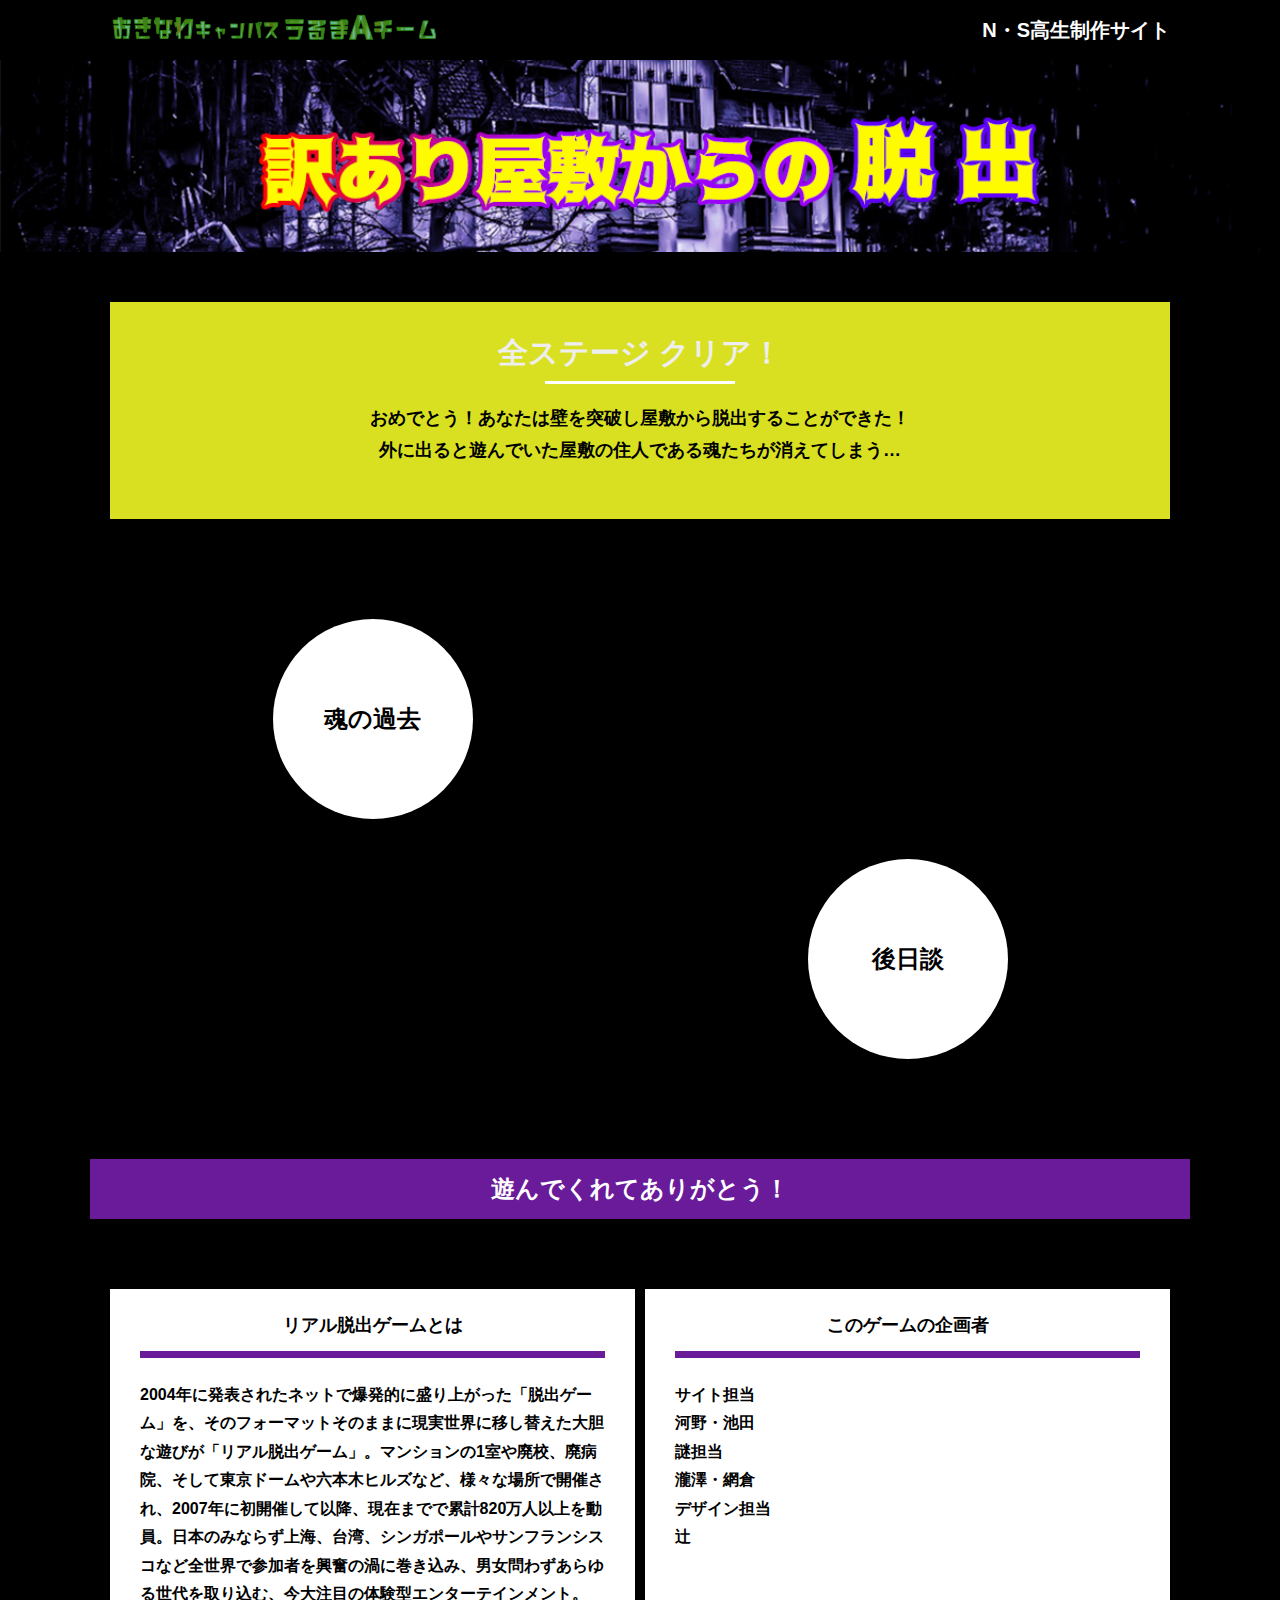
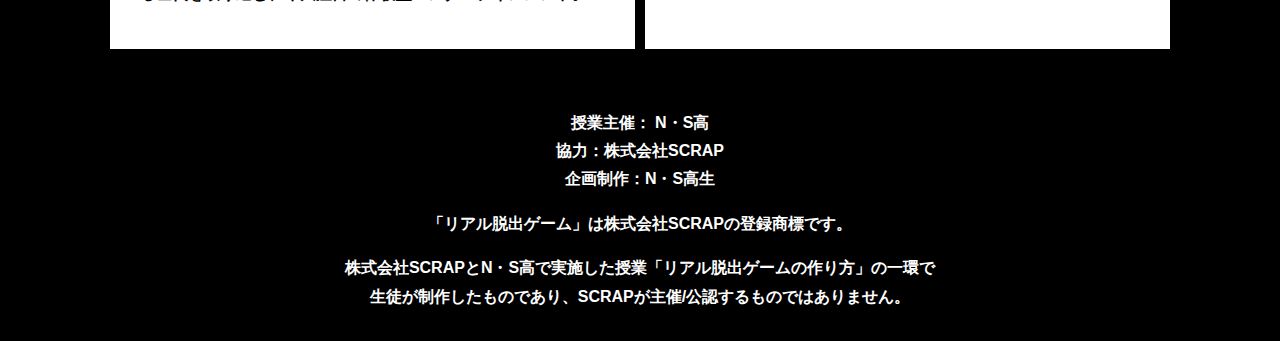
==== commit cca83662: "Update final.html" ====
--- a/final.html
+++ b/final.html
@@ -105,9 +105,9 @@
   </main>
   <footer class="footer section bg-color--gray">
     <div class="container">
-        <p class="text-center">授業主催： N・S高<br>協力：株式会社SCRAP<br>企画制作：N・S高生</p>
+        <p class="text-center"><font color="#ffffff">授業主催： N・S高<br>協力：株式会社SCRAP<br>企画制作：N・S高生</p>
         <p class="text-center">「リアル脱出ゲーム」は株式会社SCRAPの登録商標です。</p>
-        <p class="text-center">株式会社SCRAPとN・S高で実施した授業「リアル脱出ゲームの作り方」の一環で<br>生徒が制作したものであり、SCRAPが主催/公認するものではありません。</p>
+        <p class="text-center">株式会社SCRAPとN・S高で実施した授業「リアル脱出ゲームの作り方」の一環で<br>生徒が制作したものであり、SCRAPが主催/公認するものではありません。</font></p>
     </div>
   </footer>
 </body>
--- a/assets/css/style.css
+++ b/assets/css/style.css
@@ -26,6 +26,7 @@
   list-style: none;
   color: #000;
   margin: 0;
+  background-color: #000000;
 }
 
 img {
@@ -78,7 +79,7 @@
   display: block;
   border: none;
   margin: 0 auto;
-  background-color: #000000;
+  background-color: #880000;
   color: #fff;
   width: 287px;
   height: 55px;
@@ -239,7 +240,8 @@
 * Color
 *********************/
 .bg-color--keycolor {
-  background-color: #bbbbbb;
+  /*background-color: #bbbbbb;*/
+  background-color: #000000;
 }
 
 .bg-color--subcolor {
@@ -247,7 +249,8 @@
 }
 
 .bg-color--gray {
-  background-color: #e6e6e6;
+  /*background-color: #e6e6e6;*/
+  background-color: #000000;
 }
 
 /*********************
@@ -285,7 +288,7 @@
 }
 
 .section-title--keycolorlight {
-  background-color: #8cc63f;
+  background-color: #EEFF41;
 }
 
 .section-title--keycolorlight .section-title__stage {
@@ -367,8 +370,9 @@
 * header
 *****************/
 .header {
-  background-color: #fff;
+  background-color: #000000;
   height: 60px;
+  color: #ffffff;
 }
 
 .header .container {
@@ -512,3 +516,29 @@
   display: none;
 }
 /*# sourceMappingURL=style.css.map */
+
+/********************
+* additional btn style
+********************/
+a.btn--orange {
+  color: #000;
+  background-color: #fff;
+}
+
+a.btn--orange:hover {
+  color: #000;
+  background: #fff;
+}
+
+a.btn--shadow {
+  -webkit-box-shadow: 0 3px 5px rgba(0, 0, 0, 0.3);
+  box-shadow: 0 3px 5px rgba(0, 0, 0, 0.3);
+}
+
+a.btn--circle {
+  border-radius: 50%;
+  line-height: 200px;
+  width: 200px;
+  height: 200px;
+  padding: 0;
+}
